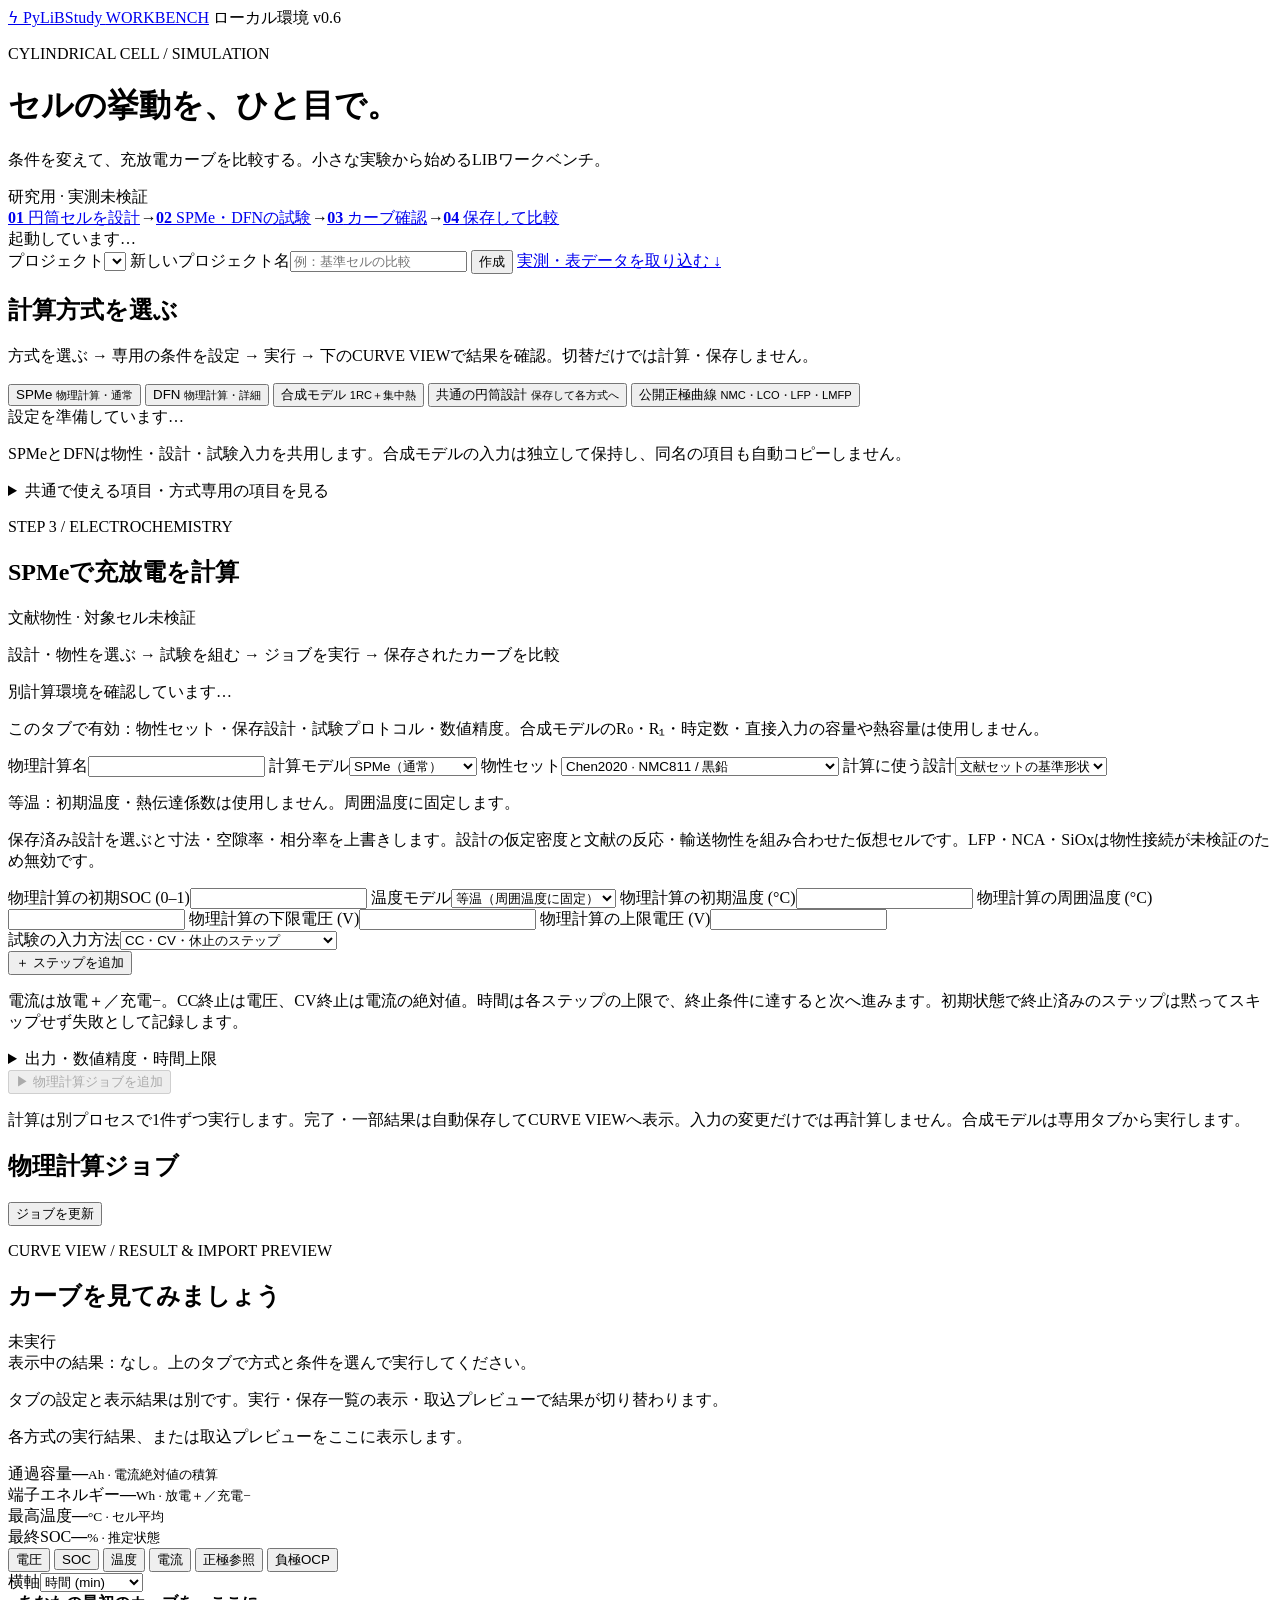
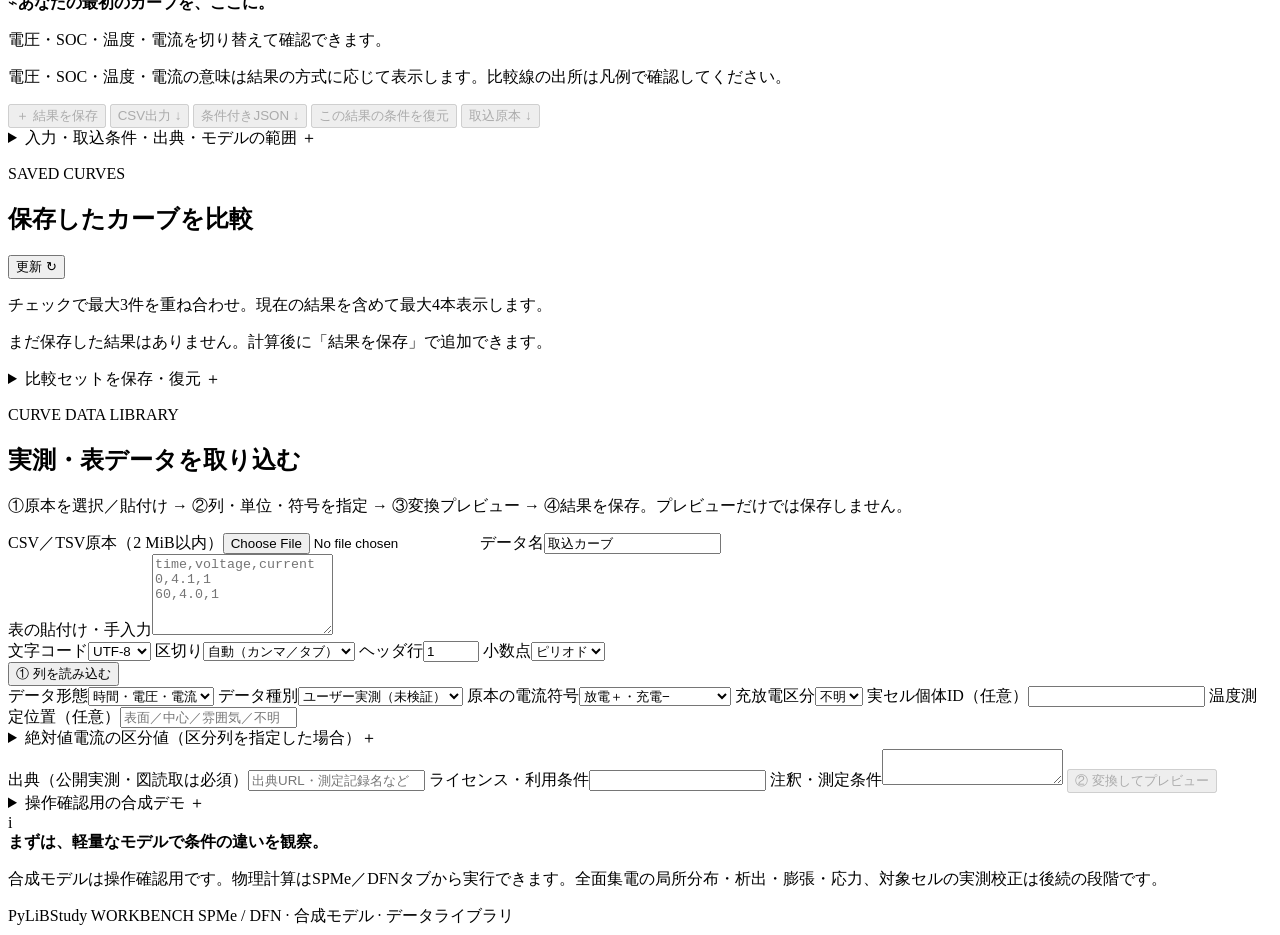
==== pylibstudy/static/index.html @ 766f0a81 "20261016B" ====
<!doctype html>
<html lang="ja">
<head>
    <meta charset="utf-8">
    <meta content="width=device-width,initial-scale=1" name="viewport">
    <title>PyLiBStudy — セルシミュレーション</title>
    <link href="/style.css" rel="stylesheet">
    <script defer src="/app.js"></script>
    <script defer src="/library.js"></script>
    <script defer src="/design-insights.js"></script>
    <script defer src="/design.js"></script>
    <script defer src="/physics.js"></script>
    <script defer src="/model-tabs.js"></script>
    <script defer src="/cathodes.js"></script>
</head>
<body>
<header class="topbar">
    <a class="brand" href="/"><span class="brand-icon">ϟ</span> PyLiBStudy <span class="brand-sub">WORKBENCH</span></a>
    <span class="local-badge"><span class="dot"></span> ローカル環境 <span class="version">v0.6</span></span>
</header>
<main>
    <div class="heading">
        <div><p class="eyebrow">CYLINDRICAL CELL / SIMULATION</p>
            <h1>セルの挙動を、ひと目で。</h1>
            <p class="intro">条件を変えて、充放電カーブを比較する。小さな実験から始めるLIBワークベンチ。</p></div>
        <span class="pill">研究用 · 実測未検証</span></div>
    <div class="steps">
        <a href="#design-panel"><b>01</b> 円筒セルを設計</a><i>→</i><a href="#physics-panel"><b>02</b>
        SPMe・DFNの試験</a><i>→</i><a href="#result-title"><b>03</b> カーブ確認</a><i>→</i><a href="#history"><b>04</b>
        保存して比較</a>
    </div>
    <div aria-live="polite" class="message" id="message" role="status">起動しています…</div>
    <div class="project-bar panel">
        <label>プロジェクト<select id="project"></select></label>
        <label>新しいプロジェクト名<input id="project-name" maxlength="100" placeholder="例：基準セルの比較"></label>
        <button id="create-project" type="button">作成</button>
        <a href="#import-panel">実測・表データを取り込む ↓</a>
    </div>
    <section aria-label="計算方式とパラメータ" class="panel model-navigation">
        <h2>計算方式を選ぶ</h2>
        <p class="field-note">方式を選ぶ → 専用の条件を設定 → 実行 → 下のCURVE
            VIEWで結果を確認。切替だけでは計算・保存しません。</p>
        <div aria-label="設定する計算方式" class="model-tabs" role="tablist">
            <button aria-controls="physics-panel" aria-selected="true" data-model-tab="SPMe" id="tab-SPMe" role="tab"
                    type="button">SPMe <small>物理計算・通常</small></button>
            <button aria-controls="physics-panel" aria-selected="false" data-model-tab="DFN" id="tab-DFN" role="tab"
                    tabindex="-1" type="button">DFN <small>物理計算・詳細</small></button>
            <button aria-controls="synthetic-panel" aria-selected="false" data-model-tab="synthetic" id="tab-synthetic"
                    role="tab"
                    tabindex="-1" type="button">合成モデル <small>1RC＋集中熱</small></button>
            <button aria-controls="design-panel" aria-selected="false" data-model-tab="design" id="tab-design"
                    role="tab"
                    tabindex="-1" type="button">共通の円筒設計 <small>保存して各方式へ</small></button>
            <button aria-controls="cathodes-panel" aria-selected="false" data-model-tab="cathodes" id="tab-cathodes"
                    role="tab" tabindex="-1" type="button">公開正極曲線 <small>NMC・LCO・LFP・LMFP</small></button>
        </div>
        <div aria-live="polite" class="configuration-summary" id="active-configuration">設定を準備しています…</div>
        <p class="field-note">
            SPMeとDFNは物性・設計・試験入力を共用します。合成モデルの入力は独立して保持し、同名の項目も自動コピーしません。</p>
        <details id="parameter-guide">
            <summary>共通で使える項目・方式専用の項目を見る</summary>
            <div class="table-scroll parameter-table">
                <table>
                    <caption>○ 使用 / △ 条件付き・意味が異なる / — 使用しない（他方式の入力欄は参照しません）</caption>
                    <thead>
                    <tr>
                        <th scope="col">項目</th>
                        <th scope="col">SPMe</th>
                        <th scope="col">DFN</th>
                        <th scope="col">合成 1RC</th>
                    </tr>
                    </thead>
                    <tbody>
                    <tr>
                        <th scope="row">初期SOC・周囲温度・上下限電圧・出力間隔</th>
                        <td>○ 物理計算欄</td>
                        <td>○ 物理計算欄を共用</td>
                        <td>○ 合成欄で独立設定（入力範囲も別）</td>
                    </tr>
                    <tr>
                        <th scope="row">初期温度・熱伝達係数</th>
                        <td>△ 集中熱のみ。等温は周囲温度に固定</td>
                        <td>△ 集中熱のみ。等温は周囲温度に固定</td>
                        <td>○ 集中熱。熱容量も直接指定</td>
                    </tr>
                    <tr>
                        <th scope="row">電流・試験時間</th>
                        <td>○ A・秒でCC/CV/休止、またはプロファイル</td>
                        <td>○ SPMeと共用</td>
                        <td>△ 容量×Cレート、分で単一CC/休止。CV不可</td>
                    </tr>
                    <tr>
                        <th scope="row">保存設計の寸法・基準容量</th>
                        <td>△ 対応設計を選択。電極面積・体積・冷却面積・公称容量へ</td>
                        <td>△ SPMeと同じ反映方法</td>
                        <td>△ 「合成へ反映」で外径・全高・容量・模式曲線へ。寸法は放熱面積に使用</td>
                    </tr>
                    <tr>
                        <th scope="row">電極/箔/セパレータ厚・空隙率・活物質体積分率</th>
                        <td>○ 保存設計を選択した場合</td>
                        <td>○ 保存設計を選択した場合</td>
                        <td>— 電極構造は解かない</td>
                    </tr>
                    <tr>
                        <th scope="row">物性セット・対応材料</th>
                        <td>○ Chen2020：NMC811/黒鉛</td>
                        <td>○ Chen2020、composite：NMC811/黒鉛＋Si（等温のみ）</td>
                        <td>— 文献物性ではなくNMC/LFPの模式OCV</td>
                    </tr>
                    <tr>
                        <th scope="row">R₀・R₁・RC時定数・直接指定の熱容量</th>
                        <td>— 文献物性から計算</td>
                        <td>— 文献物性から計算</td>
                        <td>○ 合成専用。SPMe/DFNへ転用しない</td>
                    </tr>
                    <tr>
                        <th scope="row">空間メッシュ・許容誤差・ジョブ時間上限</th>
                        <td>○ 物理計算専用</td>
                        <td>○ 物理計算専用</td>
                        <td>— 出力間隔のみ指定</td>
                    </tr>
                    <tr>
                        <th scope="row">設計の初期Li充填率・端面接続/接触率</th>
                        <td>— ソルバ初期化・局所集電には未接続</td>
                        <td>— ソルバ初期化・局所集電には未接続</td>
                        <td>— 応答に反映しない</td>
                    </tr>
                    </tbody>
                </table>
            </div>
            <p class="field-note">
                設計の比容量・利用率は容量帳簿とCレート基準容量に反映し、物理計算の反応・輸送・OCV関数は文献セットを保持します。設計画面の抵抗・ICE・κ・i₀・Dは物理計算の物性へ転用しません。LFP・NCA・SiOxの物理計算は未対応です。共通設計を編集しただけでは各方式の設定や保存結果は変わりません。</p>
        </details>
    </section>
    <section aria-labelledby="tab-cathodes" class="panel design-panel" hidden id="cathodes-panel" role="tabpanel"
             tabindex="0">
        <div class="section-title">
            <div><p class="eyebrow">PUBLIC CATHODE REFERENCES / Li–Li⁺</p>
                <h2>公開正極曲線から充放電を計算</h2></div>
            <span class="pill">出典付き参照計算 · 対象セル未検証</span></div>
        <p>曲線・測定条件を確認 → 対Li基準とセル電圧を設定 → 単一CCを実行 → CURVE VIEWで保存・比較</p>
        <p class="field-note">
            対Li基準は、有限電流データでは分極を含む半電池電圧です。OCPとは区別します。フルセルは黒鉛OCPとの差から近似し、物理計算のSPMe/DFNとは別の方式です。</p>
        <label>採用する正極曲線<select disabled id="cathode-curve"></select></label>
        <div class="cathode-workspace">
            <form id="cathode-form">
                <div id="cathode-fields"></div>
                <button disabled id="cathode-reference-current" type="button">測定比電流を活物質質量に合わせる</button>
                <p class="field-note" id="cathode-scale"></p>
                <button class="primary" disabled id="cathode-run" type="submit">▶ 公開曲線でCC計算</button>
                <p aria-live="polite" id="cathode-status" role="status">公開曲線を準備しています…</p>
            </form>
            <div class="cathode-reference">
                <div id="cathode-source"></div>
                <div class="design-actions">
                    <button id="cathode-source-csv" type="button">参照曲線CSV</button>
                    <button id="cathode-source-json" type="button">出典付き曲線JSON</button>
                </div>
                <div class="cathode-chart" id="cathode-chart"></div>
                <p class="field-note">
                    正極参照曲線はすべて対Li/Li⁺。有限電流曲線は枝ごとの通過比容量、OCP資料は収録範囲内の相対座標で表示します。</p>
                <details>
                    <summary>抽出手順・原本ハッシュ・ライセンス</summary>
                    <pre id="cathode-provenance"></pre>
                </details>
            </div>
        </div>
        <details>
            <summary>収録データと電圧範囲の一覧</summary>
            <div class="insight-table-scroll" id="cathode-inventory"></div>
        </details>
        <p class="insight-warning">指定下限は1.5 Vから設定できます。収録下端は資料により約2.5–3.6
            Vで、それより低い領域は未収録です。曲線の端で停止し、低電圧側を外挿しません。各材料の高電圧曲線も特定の電解液・温度・サイクルの測定条件に限られます。</p>
    </section>
    <section aria-labelledby="tab-design" class="panel design-panel" hidden id="design-panel" role="tabpanel"
             tabindex="0">
        <div class="section-title">
            <div><p class="eyebrow">DESIGN / CAPACITY · RESISTANCE · PERFORMANCE</p>
                <h2>円筒設計・材料レシピ</h2></div>
            <span class="pill">設計見積り · 未校正</span></div>
        <p>寸法・活物質容量を設定 → 容量と抵抗を確認 → 設計変更の影響を比較 → 保存して各方式へ反映</p>
        <p class="field-note">
            共通なのは設計の保存データです。SPMe/DFNでは「計算に使う設計」から選択、合成モデルでは下の「合成モデルへ反映」を使います。反映範囲は方式ごとに異なります。</p>
        <div class="fields two"><label>テンプレート<select id="design-template">
            <option value="21700">21700</option>
            <option value="18650">18650</option>
        </select></label>
            <label>保存済み設計<select id="design-saved">
                <option value="">保存済み設計を選択</option>
            </select></label></div>
        <button id="design-template-apply" type="button">テンプレートで入力を置換</button>
        <div class="design-workspace">
            <form id="design-form">
                <div id="design-fields"></div>
            </form>
            <div class="design-output">
                <p aria-live="polite" id="design-status" role="status">設計を準備しています…</p>
                <div id="design-diagram"></div>
                <div id="design-balance"></div>
                <div class="design-actions">
                    <button disabled id="design-save" type="button">設計を新しい版として保存</button>
                    <button disabled id="design-apply" type="button">合成モデルへ反映して開く</button>
                    <button disabled id="design-export" type="button">設計JSON</button>
                </div>
                <details>
                    <summary>材料・相変換・計算アダプタ入力</summary>
                    <pre id="design-detail"></pre>
                </details>
            </div>
        </div>
        <div class="design-insights" id="design-insights"></div>
    </section>
    <section aria-labelledby="tab-SPMe" class="panel design-panel" id="physics-panel" role="tabpanel" tabindex="0">
        <div class="section-title">
            <div><p class="eyebrow">STEP 3 / ELECTROCHEMISTRY</p>
                <h2 id="physics-title">SPMeで充放電を計算</h2></div>
            <span class="pill">文献物性 · 対象セル未検証</span></div>
        <p>設計・物性を選ぶ → 試験を組む → ジョブを実行 → 保存されたカーブを比較</p>
        <p id="physics-environment" role="status">別計算環境を確認しています…</p>
        <p class="field-note">
            このタブで有効：物性セット・保存設計・試験プロトコル・数値精度。合成モデルのR₀・R₁・時定数・直接入力の容量や熱容量は使用しません。</p>
        <form id="physics-form">
            <div class="fields two">
                <label>物理計算名<input id="physics-name" maxlength="100" required></label>
                <label>計算モデル<select id="physics-model">
                    <option value="SPMe">SPMe（通常）</option>
                    <option value="DFN">DFN（詳細比較）</option>
                </select></label>
                <label>物性セット<select id="physics-parameter_set">
                    <option value="Chen2020">Chen2020 · NMC811 / 黒鉛</option>
                    <option value="Chen2020_composite">Chen2020_composite · NMC811 / 黒鉛＋Si</option>
                </select></label>
                <label>計算に使う設計<select id="physics-design">
                    <option value="">文献セットの基準形状</option>
                </select></label>
            </div>
            <p aria-live="polite" class="field-note" id="physics-thermal-note">
                等温：初期温度・熱伝達係数は使用しません。周囲温度に固定します。</p>
            <p class="field-note">
                保存済み設計を選ぶと寸法・空隙率・相分率を上書きします。設計の仮定密度と文献の反応・輸送物性を組み合わせた仮想セルです。LFP・NCA・SiOxは物性接続が未検証のため無効です。</p>
            <div class="fields two">
                <label>物理計算の初期SOC (0–1)<input id="physics-initial_soc" max="1" min="0" required step="any"
                                                     type="number"></label>
                <label>温度モデル<select id="physics-thermal">
                    <option value="isothermal">等温（周囲温度に固定）</option>
                    <option value="lumped">集中熱</option>
                </select></label>
                <label>物理計算の初期温度 (°C)<input id="physics-initial_temp_c" max="45" min="0" required
                                                     step="any" type="number"></label>
                <label>物理計算の周囲温度 (°C)<input id="physics-ambient_temp_c" max="45" min="0" required
                                                     step="any" type="number"></label>
                <label>物理計算の下限電圧 (V)<input id="physics-min_voltage_v" max="4" min="2" required step="any"
                                                    type="number"></label>
                <label>物理計算の上限電圧 (V)<input id="physics-max_voltage_v" max="4.3" min="2.5" required
                                                    step="any" type="number"></label>
            </div>
            <label>試験の入力方法<select id="physics-protocol-mode">
                <option value="steps">CC・CV・休止のステップ</option>
                <option value="profile">電流プロファイル（時間と電流）</option>
            </select></label>
            <div id="physics-step-editor">
                <div id="physics-steps"></div>
                <button id="physics-add-step" type="button">＋ ステップを追加</button>
            </div>
            <div hidden id="physics-profile-editor"><label>電流プロファイル（各行：秒, A。0秒始まり・直線補間）<textarea
                    id="physics-profile" rows="6">0,1
30,1
31,0
40,0
41,-1
70,-1</textarea></label></div>
            <p class="field-note">
                電流は放電＋／充電−。CC終止は電圧、CV終止は電流の絶対値。時間は各ステップの上限で、終止条件に達すると次へ進みます。初期状態で終止済みのステップは黙ってスキップせず失敗として記録します。</p>
            <details>
                <summary>出力・数値精度・時間上限</summary>
                <div class="fields two">
                    <label>物理計算の出力間隔 (s)<input id="physics-dt_s" max="60" min="0.1" required step="any"
                                                        type="number"></label>
                    <label>空間メッシュ<select id="physics-mesh">
                        <option value="coarse">粗（10点・探索用）</option>
                        <option value="normal">標準（20点）</option>
                        <option value="fine">細（40点）</option>
                    </select></label>
                    <label>相対許容誤差<input id="physics-rtol" max="0.001" min="0.00000001" required step="any"
                                              type="number"></label>
                    <label>絶対許容誤差<input id="physics-atol" max="0.001" min="0.00000001" required step="any"
                                              type="number"></label>
                    <label>ジョブの実時間上限 (s)<input id="physics-timeout_s" max="300" min="5" required
                                                        step="any" type="number"></label>
                    <label>熱伝達係数 (W/m²/K)<input id="physics-heat_transfer_w_m2_k" max="100" min="0" required
                                                     step="any" type="number"></label>
                </div>
            </details>
            <button class="primary" disabled id="physics-run" type="submit">▶ 物理計算ジョブを追加</button>
            <p class="field-note">
                計算は別プロセスで1件ずつ実行します。完了・一部結果は自動保存してCURVE
                VIEWへ表示。入力の変更だけでは再計算しません。合成モデルは専用タブから実行します。</p>
        </form>
        <div class="section-title"><h2>物理計算ジョブ</h2>
            <button id="physics-refresh" type="button">ジョブを更新</button>
        </div>
        <div aria-live="polite" id="physics-jobs"></div>
    </section>
    <div class="workspace" id="curve-workspace">
        <aside aria-labelledby="tab-synthetic" class="panel settings" hidden id="synthetic-panel" role="tabpanel"
               tabindex="0">
            <form id="simulation-form">
                <div class="section-title"><h2><span>01</span> 合成モデルのセル設定</h2>
                    <button class="text-button" id="reset" type="button">初期値に戻す</button>
                </div>
                <p class="field-note">
                    合成専用：NMC/LFPの模式OCV、容量×Cレート、R₀・R₁・RC時定数、熱容量。SPMe/DFNの物性・プロトコル・電極構造は使用しません。</p>
                <p class="field-note" id="design-link">設計未連携 · セル設定を直接入力できます。</p>
                <div class="cell-preview">
                    <svg aria-label="円筒セルの模式図" role="img" viewBox="0 0 130 150">
                        <defs>
                            <linearGradient id="cell-fill">
                                <stop stop-color="#bbdccc"/>
                                <stop offset=".5" stop-color="#e3f4ec"/>
                                <stop offset="1" stop-color="#9fcbb8"/>
                            </linearGradient>
                        </defs>
                        <rect fill="url(#cell-fill)" height="99" width="64" x="32" y="26"/>
                        <ellipse cx="64" cy="125" fill="#8fbfaa" rx="32" ry="12"/>
                        <ellipse cx="64" cy="26" fill="#d4ebe0" rx="32" ry="12"/>
                        <ellipse cx="64" cy="26" fill="#648b79" rx="20" ry="7"/>
                        <ellipse cx="64" cy="24" fill="#edf6f1" rx="11" ry="4"/>
                        <path d="M61 61h12l-10 15h10L56 99l5-18H51z" fill="#3d7158"/>
                    </svg>
                    <div><strong id="cell-title">21700</strong><span
                            id="cell-size">Ø21 × 70 mm</span><small>寸法は放熱面積に反映</small></div>
                </div>
                <div class="fields two">
                    <label>セル形式<select name="cell_format">
                        <option value="21700">21700</option>
                        <option value="18650">18650</option>
                    </select></label>
                    <label>正極系の模式曲線<select name="chemistry">
                        <option value="NMC">NMC（NCXの一例）</option>
                        <option value="LFP">LFP</option>
                    </select></label>
                </div>
                <label>基準容量 <span class="unit">Ah</span><input max="100" min="0.1" name="capacity_ah" required
                                                                   step="any" type="number"></label>
                <p class="field-note">Cレートの基準。上の設計から反映するか、直接入力してください。</p>
                <div class="fields two"><label>外径 <span class="unit">mm</span><input max="50" min="10"
                                                                                       name="diameter_mm" required
                                                                                       step="any"
                                                                                       type="number"></label><label>全高
                    <span class="unit">mm</span><input max="150" min="20" name="height_mm" required step="any"
                                                       type="number"></label></div>
                <hr>
                <div class="section-title"><h2><span>02</span> 試験条件</h2></div>
                <label>計算名<input maxlength="100" name="name" required></label>
                <div class="fields two"><label>試験モード<select name="mode">
                    <option value="discharge">定電流放電</option>
                    <option value="charge">定電流充電</option>
                    <option value="rest">休止（0 A）</option>
                </select></label><label>Cレート <span class="unit">C</span><input max="5" min="0.01" name="c_rate"
                                                                                  required step="0.01"
                                                                                  type="number"></label>
                </div>
                <p class="field-note" id="current-preview">電流：5.00 A</p>
                <label>初期SOC
                    <output id="soc-output">95%</output>
                    <input aria-label="初期SOC" max="1" min="0" name="initial_soc" step="0.01" type="range"></label>
                <div class="fields two"><label>試験時間 <span class="unit">min</span><input max="360"
                                                                                            min="0.1"
                                                                                            name="duration_min"
                                                                                            required step="0.1"
                                                                                            type="number"></label><label>周囲温度
                    <span class="unit">°C</span><input max="60" min="-20" name="ambient_temp_c" required step="0.1"
                                                       type="number"></label></div>
                <details>
                    <summary>モデル・詳細条件 <span>＋</span></summary>
                    <label>計算モデル<select name="model">
                        <option value="ecm_1rc">等価回路 1RC ＋ 集中熱</option>
                    </select></label>
                    <div class="fields two">
                        <label>初期温度 <span class="unit">°C</span><input max="60" min="-20" name="initial_temp_c"
                                                                           required step="0.1" type="number"></label>
                        <label>出力間隔 <span class="unit">s</span><input max="60" min="1" name="dt_s" required
                                                                          step="1" type="number"></label>
                        <label>直列抵抗 R₀ <span class="unit">mΩ</span><input max="500" min="0" name="r0_mohm"
                                                                              required step="0.1" type="number"></label>
                        <label>分極抵抗 R₁ <span class="unit">mΩ</span><input max="500" min="0" name="r1_mohm"
                                                                              required step="0.1" type="number"></label>
                        <label>RC時定数 <span class="unit">s</span><input max="3600" min="1" name="tau_s" required
                                                                          step="1" type="number"></label>
                        <label>熱容量 <span class="unit">J/K</span><input max="1000" min="1"
                                                                          name="thermal_capacity_j_k" required step="1"
                                                                          type="number"></label>
                        <label>熱伝達率 <span class="unit">W/(m²·K)</span><input max="1000"
                                                                                 min="0" name="heat_transfer_w_m2_k"
                                                                                 required
                                                                                 step="0.1" type="number"></label>
                        <label>下限電圧 <span class="unit">V</span><input max="4.5" min="1.5" name="min_voltage_v"
                                                                          required step="0.01" type="number"></label>
                        <label>上限電圧 <span class="unit">V</span><input max="4.5" min="1.5" name="max_voltage_v"
                                                                          required step="0.01" type="number"></label>
                    </div>
                    <p class="field-note">単一ステップのCC／休止。初期分極は0 V。電圧・SOC・時間で終了します。</p>
                </details>
                <button class="primary" disabled id="run" type="submit">▶ シミュレーションを実行</button>
                <p class="field-note centered">入力の変更だけでは計算・保存しません。</p>
            </form>
        </aside>
        <section class="results">
            <div class="panel result-panel">
                <div class="result-top">
                    <div><p class="eyebrow">CURVE VIEW / RESULT &amp; IMPORT PREVIEW</p>
                        <h2 id="result-title">カーブを見てみましょう</h2></div>
                    <span class="pill muted" id="result-state">未実行</span></div>
                <div aria-live="polite" class="configuration-summary" id="result-origin">
                    表示中の結果：なし。上のタブで方式と条件を選んで実行してください。
                </div>
                <p class="result-notice" id="result-relationship" role="status">
                    タブの設定と表示結果は別です。実行・保存一覧の表示・取込プレビューで結果が切り替わります。</p>
                <p class="result-meta" id="result-meta">各方式の実行結果、または取込プレビューをここに表示します。</p>
                <div class="metrics">
                    <div><span>通過容量</span><strong id="metric-capacity">—</strong><small>Ah ·
                        電流絶対値の積算</small></div>
                    <div><span>端子エネルギー</span><strong id="metric-energy">—</strong><small>Wh · 放電＋／充電−</small>
                    </div>
                    <div><span id="metric-temp-title">最高温度</span><strong id="metric-temp">—</strong><small
                            id="metric-temp-kind">°C · セル平均</small></div>
                    <div><span>最終SOC</span><strong id="metric-soc">—</strong><small id="metric-soc-kind">% ·
                        推定状態</small></div>
                </div>
                <div class="chart-toolbar">
                    <div aria-label="表示する変数" class="tabs" role="group">
                        <button aria-pressed="true" data-chart="voltage_v" type="button">電圧</button>
                        <button aria-pressed="false" data-chart="soc" type="button">SOC</button>
                        <button aria-pressed="false" data-chart="temperature_c" type="button">温度</button>
                        <button aria-pressed="false" data-chart="current_a" type="button">電流</button>
                        <button aria-pressed="false" data-chart="positive_reference_v" type="button">正極参照</button>
                        <button aria-pressed="false" data-chart="negative_reference_v" type="button">負極OCP</button>
                    </div>
                    <label class="axis-select">横軸<select aria-label="グラフの横軸" id="x-axis">
                        <option value="time_s">時間 (min)</option>
                        <option value="capacity_ah">通過容量 (Ah)</option>
                        <option value="soc">SOC (%)</option>
                    </select></label></div>
                <div class="chart" id="chart">
                    <div class="chart-empty"><span>⌁</span><strong>あなたの最初のカーブを、ここに。</strong>
                        <p>電圧・SOC・温度・電流を切り替えて確認できます。</p></div>
                </div>
                <div class="legend" id="legend"></div>
                <p class="field-note" id="curve-meaning">
                    電圧・SOC・温度・電流の意味は結果の方式に応じて表示します。比較線の出所は凡例で確認してください。</p>
                <div class="result-actions">
                    <button disabled id="save" type="button">＋ 結果を保存</button>
                    <button disabled id="csv" type="button">CSV出力 ↓</button>
                    <button disabled id="json" type="button">条件付きJSON ↓</button>
                    <button class="text-button" disabled id="restore" type="button">この結果の条件を復元</button>
                    <button disabled id="original" type="button">取込原本 ↓</button>
                </div>
                <details id="snapshot-details">
                    <summary>入力・取込条件・出典・モデルの範囲 <span>＋</span></summary>
                    <div id="snapshot">計算後に条件と制約が表示されます。</div>
                </details>
            </div>
            <div class="panel library">
                <div class="section-title">
                    <div><p class="eyebrow">SAVED CURVES</p>
                        <h2>保存したカーブを比較</h2></div>
                    <button class="text-button" id="refresh" type="button">更新 ↻</button>
                </div>
                <p class="field-note">チェックで最大3件を重ね合わせ。現在の結果を含めて最大4本表示します。</p>
                <div id="history"><p class="empty-history">
                    まだ保存した結果はありません。計算後に「結果を保存」で追加できます。</p></div>
                <details>
                    <summary>比較セットを保存・復元 <span>＋</span></summary>
                    <p class="field-note">
                        表示中＋チェック済みの保存データ、軸、注釈を保存します。値の自動整列・正規化は行いません。</p>
                    <label>比較名<input id="comparison-name" maxlength="100" value="カーブ比較"></label>
                    <label>注釈<textarea id="comparison-notes" maxlength="4000" rows="2"></textarea></label>
                    <button id="save-comparison" type="button">比較セットを保存</button>
                    <div id="comparison-list"></div>
                </details>
            </div>
            <section class="panel library" id="import-panel">
                <p class="eyebrow">CURVE DATA LIBRARY</p>
                <h2>実測・表データを取り込む</h2>
                <p class="field-note">①原本を選択／貼付け → ②列・単位・符号を指定 → ③変換プレビュー →
                    ④結果を保存。プレビューだけでは保存しません。</p>
                <form id="import-form">
                    <div class="fields two">
                        <label>CSV／TSV原本（2 MiB以内）<input accept=".csv,.tsv,.txt" id="import-file"
                                                            type="file"></label>
                        <label>データ名<input id="import-name" maxlength="100" required value="取込カーブ"></label>
                    </div>
                    <label>表の貼付け・手入力<textarea id="import-text"
                                                       placeholder="time,voltage,current&#10;0,4.1,1&#10;60,4.0,1"
                                                       rows="5"></textarea></label>
                    <div class="fields two">
                        <label>文字コード<select id="import-encoding">
                            <option value="utf-8-sig">UTF-8</option>
                            <option value="cp932">CP932</option>
                        </select></label>
                        <label>区切り<select id="import-delimiter">
                            <option value="auto">自動（カンマ／タブ）</option>
                            <option value=",">カンマ</option>
                            <option value="tab">タブ</option>
                            <option value=";">セミコロン</option>
                        </select></label>
                        <label>ヘッダ行<input id="import-header" max="200" min="1" required type="number"
                                              value="1"></label>
                        <label>小数点<select id="import-decimal">
                            <option value=".">ピリオド</option>
                            <option value=",">カンマ</option>
                        </select></label>
                    </div>
                    <button id="inspect-import" type="button">① 列を読み込む</button>
                    <div class="table-scroll" id="raw-preview"></div>
                    <div class="column-mapping" id="column-mapping"></div>
                    <div class="fields two">
                        <label>データ形態<select id="import-shape">
                            <option value="time_series">時間・電圧・電流</option>
                            <option value="capacity_voltage">容量–電圧</option>
                            <option value="soc_ocv">SOC–OCV</option>
                        </select></label>
                        <label>データ種別<select id="import-type">
                            <option value="user_measured">ユーザー実測（未検証）</option>
                            <option value="public_measured">公開実測（未検証）</option>
                            <option value="synthetic_demo">合成デモ</option>
                            <option value="digitized">図から読取</option>
                        </select></label>
                        <label>原本の電流符号<select id="import-sign">
                            <option value="discharge_positive">放電＋・充電−</option>
                            <option value="charge_positive">充電＋・放電−</option>
                            <option value="direction_column">電流の絶対値＋区分列</option>
                        </select></label>
                        <label>充放電区分<select id="import-mode">
                            <option value="unknown">不明</option>
                            <option value="discharge">放電</option>
                            <option value="charge">充電</option>
                            <option value="rest">休止</option>
                            <option value="mixed">混在</option>
                        </select></label>
                        <label>実セル個体ID（任意）<input id="import-specimen" maxlength="100"></label>
                        <label>温度測定位置（任意）<input id="import-position" maxlength="100"
                                                        placeholder="表面／中心／雰囲気／不明"></label>
                    </div>
                    <details>
                        <summary>絶対値電流の区分値（区分列を指定した場合）<span>＋</span></summary>
                        <div class="fields two"><label>充電の値<input id="charge-value" maxlength="50"
                                                                      value="C"></label><label>放電の値<input
                                id="discharge-value" maxlength="50" value="D"></label><label>休止の値（複数は |
                            区切り）<input id="rest-value" maxlength="50" value="R"></label></div>
                    </details>
                    <label>出典（公開実測・図読取は必須）<input id="import-source" maxlength="2000"
                                                              placeholder="出典URL・測定記録名など"></label>
                    <label>ライセンス・利用条件<input id="import-license" maxlength="500"></label>
                    <label>注釈・測定条件<textarea id="import-notes" maxlength="4000" rows="2"></textarea></label>
                    <button class="primary" disabled id="preview-import" type="submit">② 変換してプレビュー</button>
                </form>
                <div aria-live="polite" id="import-quality"></div>
                <details>
                    <summary>操作確認用の合成デモ <span>＋</span></summary>
                    <label>生成seed<input id="demo-seed" max="4294967295" min="0" type="number" value="42"></label>
                    <button id="demo-import" type="button">デモを生成してプレビュー</button>
                    <p class="field-note">
                        式・seed・原本を記録。実測検証には使えません。保存は「結果を保存」で確定します。</p>
                </details>
            </section>
            <div class="model-note"><span class="note-icon">i</span>
                <div><strong>まずは、軽量なモデルで条件の違いを観察。</strong>
                    <p>
                        合成モデルは操作確認用です。物理計算はSPMe／DFNタブから実行できます。全面集電の局所分布・析出・膨張・応力、対象セルの実測校正は後続の段階です。</p>
                </div>
            </div>
        </section>
    </div>
    <footer>PyLiBStudy WORKBENCH <span>SPMe / DFN · 合成モデル · データライブラリ</span></footer>
</main>
</body>
</html>
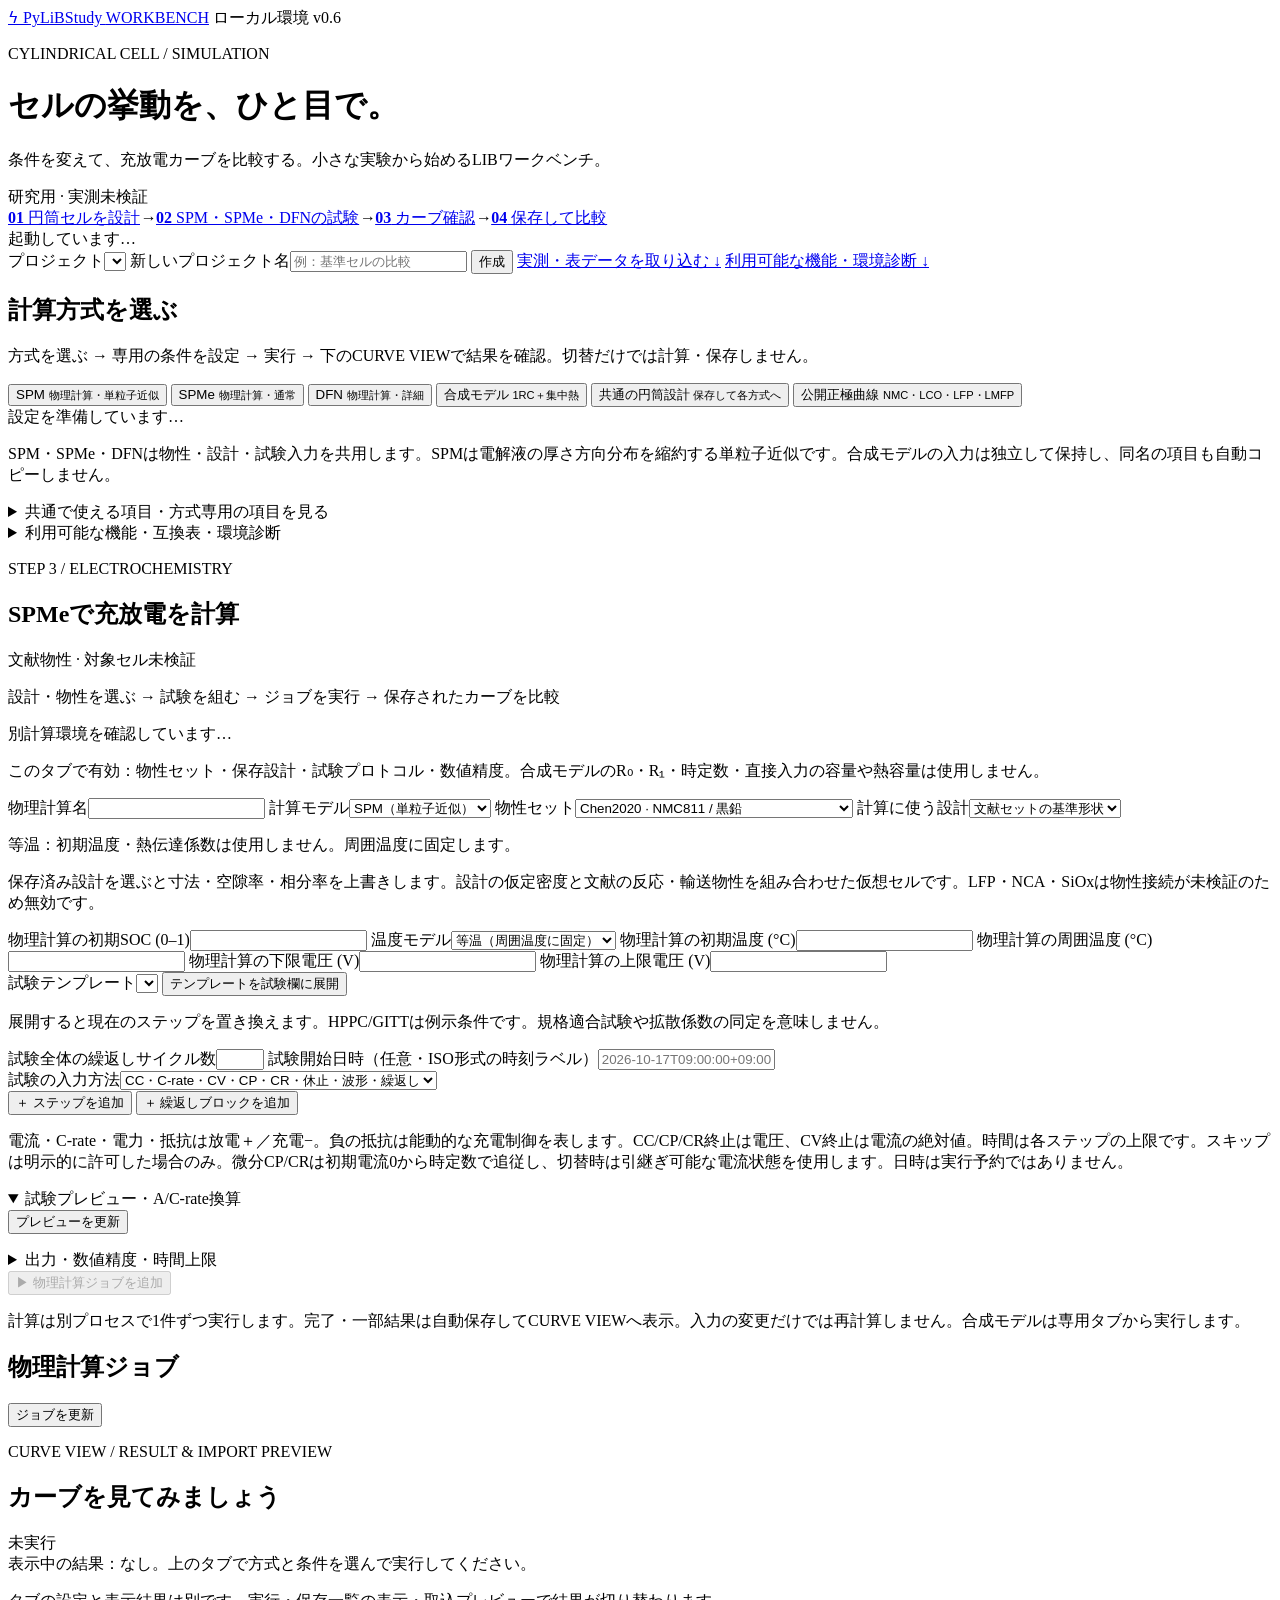
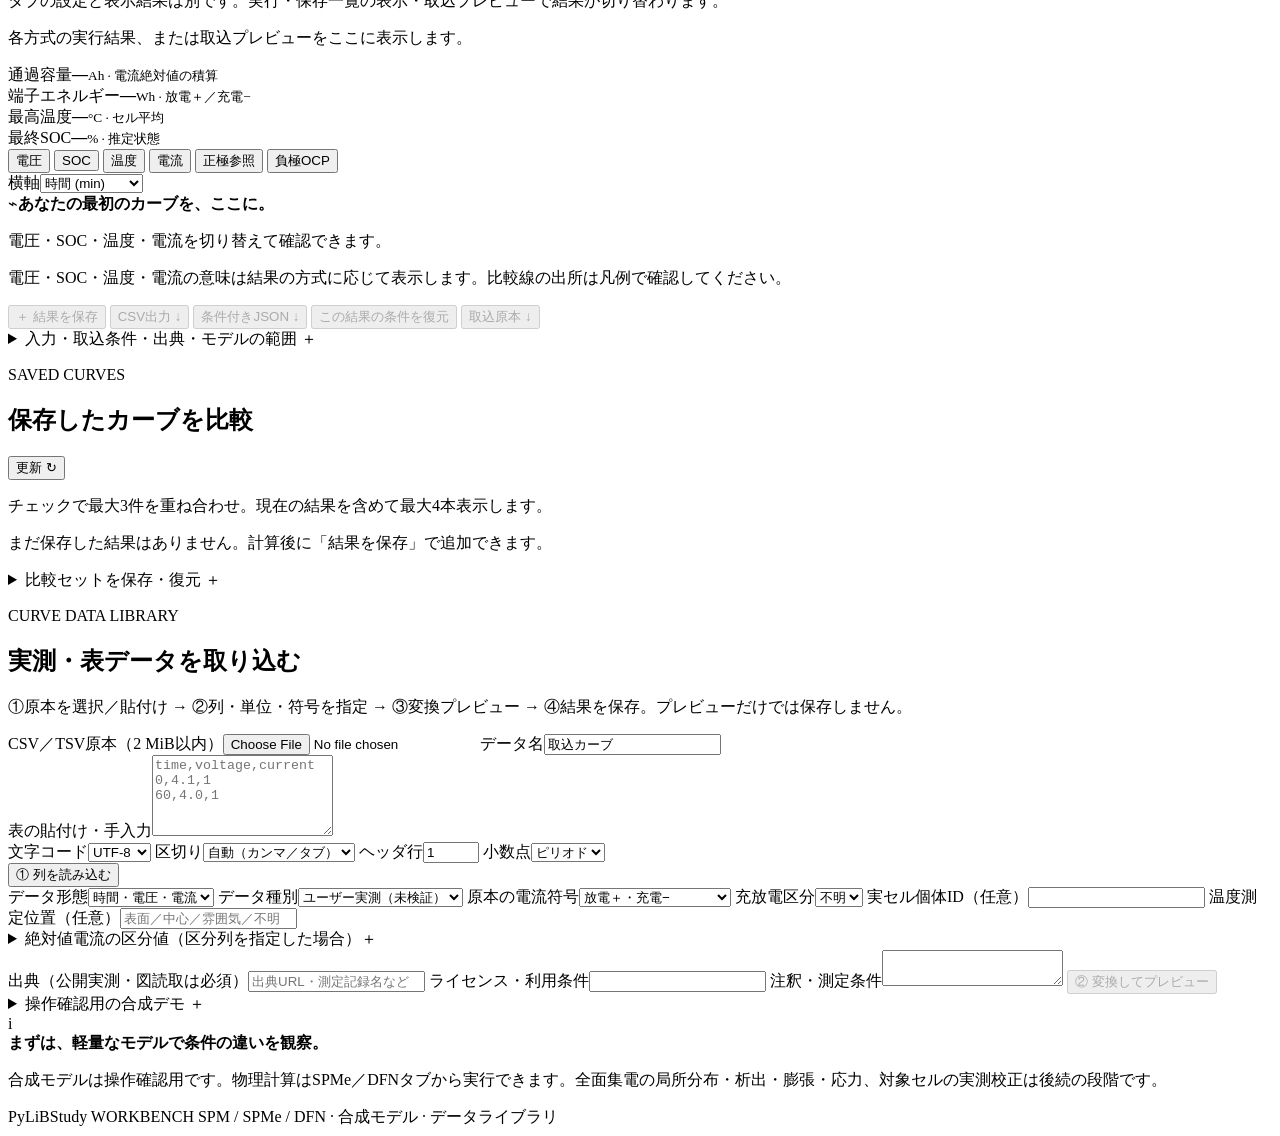
==== commit 39afb326: "20261017A" ====
--- a/pylibstudy/static/index.html
+++ b/pylibstudy/static/index.html
@@ -10,6 +10,7 @@
     <script defer src="/design-insights.js"></script>
     <script defer src="/design.js"></script>
     <script defer src="/physics.js"></script>
+    <script defer src="/capabilities.js"></script>
     <script defer src="/model-tabs.js"></script>
     <script defer src="/cathodes.js"></script>
 </head>
@@ -26,7 +27,8 @@
         <span class="pill">研究用 · 実測未検証</span></div>
     <div class="steps">
         <a href="#design-panel"><b>01</b> 円筒セルを設計</a><i>→</i><a href="#physics-panel"><b>02</b>
-        SPMe・DFNの試験</a><i>→</i><a href="#result-title"><b>03</b> カーブ確認</a><i>→</i><a href="#history"><b>04</b>
+        SPM・SPMe・DFNの試験</a><i>→</i><a href="#result-title"><b>03</b> カーブ確認</a><i>→</i><a
+            href="#history"><b>04</b>
         保存して比較</a>
     </div>
     <div aria-live="polite" class="message" id="message" role="status">起動しています…</div>
@@ -35,12 +37,15 @@
         <label>新しいプロジェクト名<input id="project-name" maxlength="100" placeholder="例：基準セルの比較"></label>
         <button id="create-project" type="button">作成</button>
         <a href="#import-panel">実測・表データを取り込む ↓</a>
+        <a href="#capabilities-panel" id="capabilities-link">利用可能な機能・環境診断 ↓</a>
     </div>
     <section aria-label="計算方式とパラメータ" class="panel model-navigation">
         <h2>計算方式を選ぶ</h2>
         <p class="field-note">方式を選ぶ → 専用の条件を設定 → 実行 → 下のCURVE
             VIEWで結果を確認。切替だけでは計算・保存しません。</p>
         <div aria-label="設定する計算方式" class="model-tabs" role="tablist">
+            <button aria-controls="physics-panel" aria-selected="false" data-model-tab="SPM" id="tab-SPM" role="tab"
+                    tabindex="-1" type="button">SPM <small>物理計算・単粒子近似</small></button>
             <button aria-controls="physics-panel" aria-selected="true" data-model-tab="SPMe" id="tab-SPMe" role="tab"
                     type="button">SPMe <small>物理計算・通常</small></button>
             <button aria-controls="physics-panel" aria-selected="false" data-model-tab="DFN" id="tab-DFN" role="tab"
@@ -56,7 +61,7 @@
         </div>
         <div aria-live="polite" class="configuration-summary" id="active-configuration">設定を準備しています…</div>
         <p class="field-note">
-            SPMeとDFNは物性・設計・試験入力を共用します。合成モデルの入力は独立して保持し、同名の項目も自動コピーしません。</p>
+            SPM・SPMe・DFNは物性・設計・試験入力を共用します。SPMは電解液の厚さ方向分布を縮約する単粒子近似です。合成モデルの入力は独立して保持し、同名の項目も自動コピーしません。</p>
         <details id="parameter-guide">
             <summary>共通で使える項目・方式専用の項目を見る</summary>
             <div class="table-scroll parameter-table">
@@ -210,6 +215,47 @@
         </div>
         <div class="design-insights" id="design-insights"></div>
     </section>
+    <section aria-label="利用可能な機能" class="panel design-panel" id="capabilities-panel">
+        <details id="capabilities-details">
+            <summary>利用可能な機能・互換表・環境診断</summary>
+            <p id="capabilities-summary" role="status">固定版の機能カタログを準備しています…</p>
+            <p class="field-note" id="capabilities-limitation"></p>
+            <h3>環境診断</h3>
+            <p id="capabilities-environment" role="status"></p>
+            <button id="capabilities-probe" type="button">環境を再診断</button>
+            <div id="capabilities-checks"></div>
+            <h3>実行できる組合せ</h3>
+            <p>表は登録済み経路です。実行には固定環境と対応する保存設計が必要です。入力欄の選択肢もこの表に従います。</p>
+            <div id="capabilities-combinations"></div>
+            <details>
+                <summary>全39設定キーの接続状態</summary>
+                <p>
+                    「実行可」は登録値または温度・物性への連動値に限ります。「未接続」は既定挙動を使用していても変更できません。候補値の全組合せが使える意味ではありません。</p>
+                <div id="capabilities-options"></div>
+            </details>
+            <details>
+                <summary>モデル・物性・ソルバの公開候補</summary>
+                <div id="capabilities-candidates"></div>
+            </details>
+            <details>
+                <summary>機能一覧83項目と実装段階</summary>
+                <div class="fields">
+                    <label>機能を検索<input id="capabilities-search" placeholder="ID・機能名・実装段階"
+                                            type="search"></label>
+                    <label>接続状態<select id="capabilities-filter">
+                        <option value="all">すべて</option>
+                        <option value="対応">対応</option>
+                        <option value="一部">一部</option>
+                        <option value="未">未接続</option>
+                        <option value="調査">調査</option>
+                    </select></label>
+                </div>
+                <p id="capabilities-feature-count" role="status"></p>
+                <div id="capabilities-features"></div>
+            </details>
+            <p id="capabilities-next"></p>
+        </details>
+    </section>
     <section aria-labelledby="tab-SPMe" class="panel design-panel" id="physics-panel" role="tabpanel" tabindex="0">
         <div class="section-title">
             <div><p class="eyebrow">STEP 3 / ELECTROCHEMISTRY</p>
@@ -217,12 +263,14 @@
             <span class="pill">文献物性 · 対象セル未検証</span></div>
         <p>設計・物性を選ぶ → 試験を組む → ジョブを実行 → 保存されたカーブを比較</p>
         <p id="physics-environment" role="status">別計算環境を確認しています…</p>
+        <p class="field-note" id="physics-compatibility" role="status"></p>
         <p class="field-note">
             このタブで有効：物性セット・保存設計・試験プロトコル・数値精度。合成モデルのR₀・R₁・時定数・直接入力の容量や熱容量は使用しません。</p>
         <form id="physics-form">
             <div class="fields two">
                 <label>物理計算名<input id="physics-name" maxlength="100" required></label>
                 <label>計算モデル<select id="physics-model">
+                    <option value="SPM">SPM（単粒子近似）</option>
                     <option value="SPMe">SPMe（通常）</option>
                     <option value="DFN">DFN（詳細比較）</option>
                 </select></label>
@@ -254,13 +302,26 @@
                 <label>物理計算の上限電圧 (V)<input id="physics-max_voltage_v" max="4.3" min="2.5" required
                                                     step="any" type="number"></label>
             </div>
+            <div class="physics-protocol-tools">
+                <label>試験テンプレート<select id="physics-template"></select></label>
+                <button id="physics-template-apply" type="button">テンプレートを試験欄に展開</button>
+                <p class="field-note">
+                    展開すると現在のステップを置き換えます。HPPC/GITTは例示条件です。規格適合試験や拡散係数の同定を意味しません。</p>
+            </div>
+            <div class="fields two">
+                <label>試験全体の繰返しサイクル数<input id="physics-cycles" max="20" min="1" required step="1"
+                                                        type="number"></label>
+                <label>試験開始日時（任意・ISO形式の時刻ラベル）<input id="physics-start_time"
+                                                                     placeholder="2026-10-17T09:00:00+09:00"></label>
+            </div>
             <label>試験の入力方法<select id="physics-protocol-mode">
-                <option value="steps">CC・CV・休止のステップ</option>
+                <option value="steps">CC・C-rate・CV・CP・CR・休止・波形・繰返し</option>
                 <option value="profile">電流プロファイル（時間と電流）</option>
             </select></label>
             <div id="physics-step-editor">
                 <div id="physics-steps"></div>
                 <button id="physics-add-step" type="button">＋ ステップを追加</button>
+                <button id="physics-add-repeat" type="button">＋ 繰返しブロックを追加</button>
             </div>
             <div hidden id="physics-profile-editor"><label>電流プロファイル（各行：秒, A。0秒始まり・直線補間）<textarea
                     id="physics-profile" rows="6">0,1
@@ -270,7 +331,13 @@
 41,-1
 70,-1</textarea></label></div>
             <p class="field-note">
-                電流は放電＋／充電−。CC終止は電圧、CV終止は電流の絶対値。時間は各ステップの上限で、終止条件に達すると次へ進みます。初期状態で終止済みのステップは黙ってスキップせず失敗として記録します。</p>
+                電流・C-rate・電力・抵抗は放電＋／充電−。負の抵抗は能動的な充電制御を表します。CC/CP/CR終止は電圧、CV終止は電流の絶対値。時間は各ステップの上限です。スキップは明示的に許可した場合のみ。微分CP/CRは初期電流0から時定数で追従し、切替時は引継ぎ可能な電流状態を使用します。日時は実行予約ではありません。</p>
+            <details class="physics-preview-panel" open>
+                <summary>試験プレビュー・A/C-rate換算</summary>
+                <button id="physics-preview-button" type="button">プレビューを更新</button>
+                <p id="physics-preview-status" role="status"></p>
+                <div id="physics-preview"></div>
+            </details>
             <details>
                 <summary>出力・数値精度・時間上限</summary>
                 <div class="fields two">
@@ -280,6 +347,9 @@
                         <option value="coarse">粗（10点・探索用）</option>
                         <option value="normal">標準（20点）</option>
                         <option value="fine">細（40点）</option>
+                    </select></label>
+                    <label>ソルバ<select id="physics-solver">
+                        <option value="IDAKLUSolver">IDAKLU（固定環境で確認）</option>
                     </select></label>
                     <label>相対許容誤差<input id="physics-rtol" max="0.001" min="0.00000001" required step="any"
                                               type="number"></label>
@@ -572,7 +642,7 @@
             </div>
         </section>
     </div>
-    <footer>PyLiBStudy WORKBENCH <span>SPMe / DFN · 合成モデル · データライブラリ</span></footer>
+    <footer>PyLiBStudy WORKBENCH <span>SPM / SPMe / DFN · 合成モデル · データライブラリ</span></footer>
 </main>
 </body>
 </html>
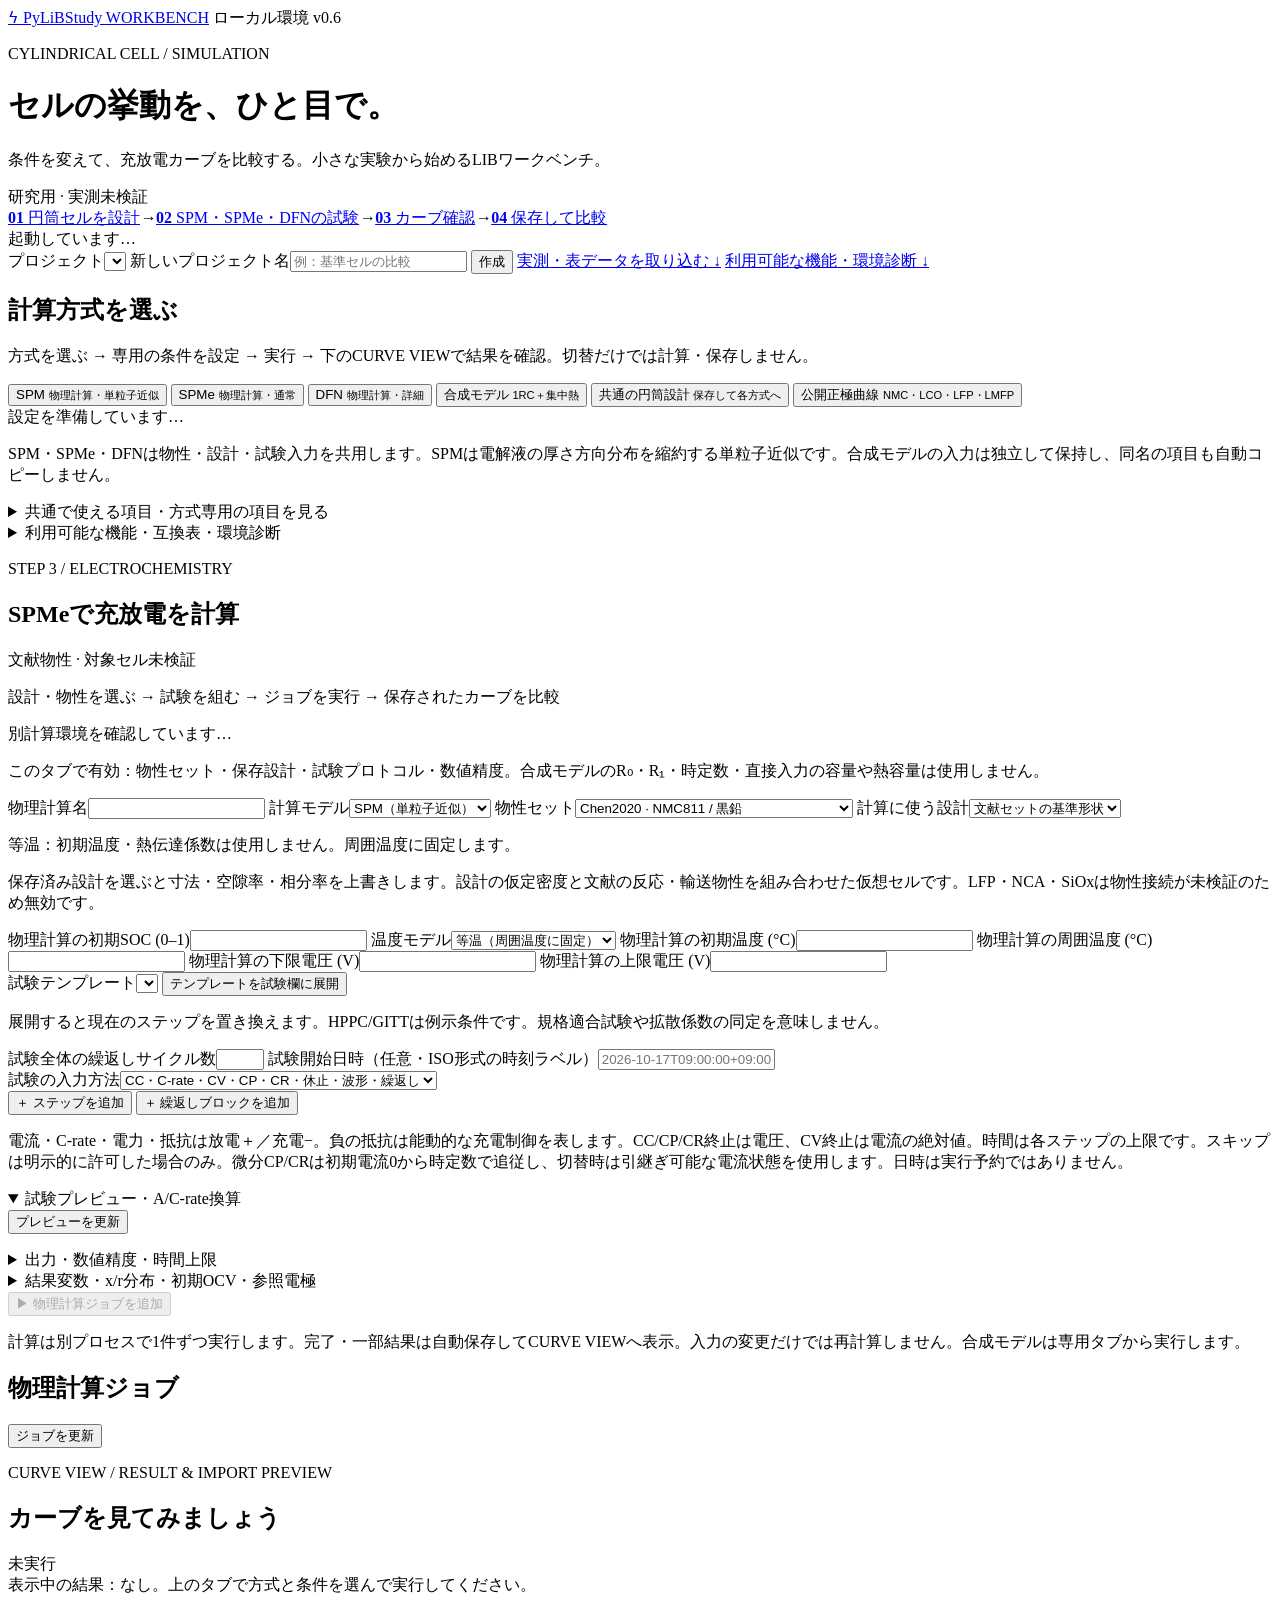
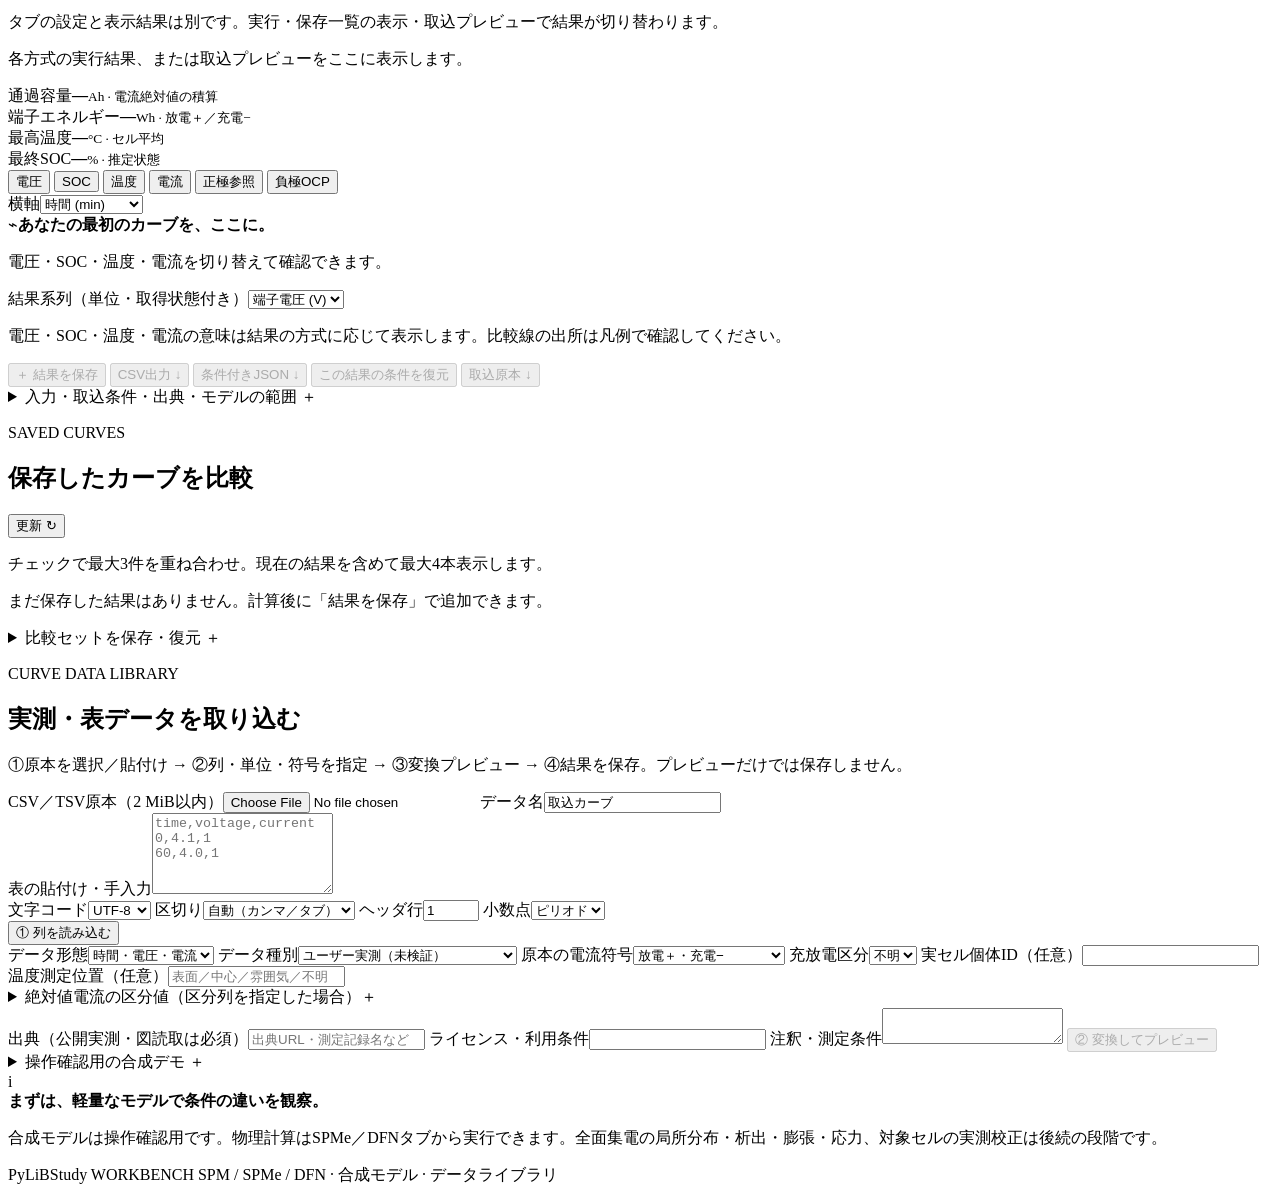
==== commit f62e9877: "20261017B" ====
--- a/pylibstudy/static/index.html
+++ b/pylibstudy/static/index.html
@@ -11,6 +11,7 @@
     <script defer src="/design.js"></script>
     <script defer src="/physics.js"></script>
     <script defer src="/capabilities.js"></script>
+    <script defer src="/results.js"></script>
     <script defer src="/model-tabs.js"></script>
     <script defer src="/cathodes.js"></script>
 </head>
@@ -361,6 +362,32 @@
                                                      step="any" type="number"></label>
                 </div>
             </details>
+            <details id="physics-result-settings">
+                <summary>結果変数・x/r分布・初期OCV・参照電極</summary>
+                <p class="field-note">
+                    基本7系列は常に保存。追加系列と分布を選択できます。取得できない変数は理由付きで記録します。</p>
+                <div class="fields two">
+                    <label>初期OCV (V・空欄は初期SOC)<input id="physics-initial_ocv_v" max="4.3" min="2" step="any"
+                                                            type="number"></label>
+                    <label>参照電極のセパレータ内相対位置 (0.05–0.95・空欄は無効)<input
+                            id="physics-reference_electrode_fraction" max="0.95" min="0.05" step="any"
+                            type="number"></label>
+                    <label>分布の最大時刻数<input id="physics-output-frames" max="61" min="2" required step="1"
+                                                  type="number"></label>
+                    <label>分布の最大座標点数<input id="physics-output-max_nodes" max="80" min="5" required
+                                                    step="1" type="number"></label>
+                </div>
+                <details>
+                    <summary>追加スカラー系列</summary>
+                    <div class="result-checks" id="physics-output-variables"></div>
+                </details>
+                <details>
+                    <summary>x/r分布</summary>
+                    <div class="result-checks" id="physics-output-distributions"></div>
+                </details>
+                <p class="field-note">
+                    初期OCVを指定した場合は初期SOCの入力を使用せず、PyBaMMの電極初期化からSOC帳簿の開始値を求めます。参照電極は1D仮想セル内の電解液電位の評価位置です。</p>
+            </details>
             <button class="primary" disabled id="physics-run" type="submit">▶ 物理計算ジョブを追加</button>
             <p class="field-note">
                 計算は別プロセスで1件ずつ実行します。完了・一部結果は自動保存してCURVE
@@ -516,6 +543,9 @@
                         <p>電圧・SOC・温度・電流を切り替えて確認できます。</p></div>
                 </div>
                 <div class="legend" id="legend"></div>
+                <label>結果系列（単位・取得状態付き）<select id="result-variable">
+                    <option value="voltage_v">端子電圧 (V)</option>
+                </select></label>
                 <p class="field-note" id="curve-meaning">
                     電圧・SOC・温度・電流の意味は結果の方式に応じて表示します。比較線の出所は凡例で確認してください。</p>
                 <div class="result-actions">
@@ -524,7 +554,73 @@
                     <button disabled id="json" type="button">条件付きJSON ↓</button>
                     <button class="text-button" disabled id="restore" type="button">この結果の条件を復元</button>
                     <button disabled id="original" type="button">取込原本 ↓</button>
-                </div>
+                    <a hidden id="spatial-csv">分布CSV ↓</a><a hidden id="citations-bib">引用BibTeX ↓</a>
+                </div>
+                <details hidden id="result-explorer">
+                    <summary>結果を詳しく見る：損失・電極SOH・x/r分布・実測残差</summary>
+                    <p class="field-note" id="result-explorer-note"></p>
+                    <div id="result-performance"></div>
+                    <details id="result-loss-details">
+                        <summary>時刻別の電圧成分・発熱成分</summary>
+                        <label>結果点の時刻<input id="result-time" min="0" step="1" type="range" value="0"></label>
+                        <p id="result-time-label"></p>
+                        <div id="result-loss-chart"></div>
+                        <div id="result-loss-table"></div>
+                    </details>
+                    <details id="result-spatial-details">
+                        <summary>x/r分布と時刻スライダー</summary>
+                        <label>分布変数<select id="result-spatial-variable"></select></label>
+                        <label>保存された分布時刻<input id="result-spatial-time" min="0" step="1" type="range"
+                                                        value="0"></label>
+                        <p id="result-spatial-label"></p>
+                        <div class="result-scientific-chart" id="result-spatial-chart"></div>
+                    </details>
+                    <details>
+                        <summary>dQ/dV・dV/dQ・パルス抵抗・GITT型指標</summary>
+                        <p class="field-note">
+                            保存済みカーブを後処理します。GITT型指標は休止・パルスの変化量で、拡散係数Dを意味しません。</p>
+                        <div class="fields two">
+                            <label>平滑化窓（奇数・1は無平滑）<input id="result-smoothing" max="31" min="1" step="2"
+                                                                   type="number" value="5"></label>
+                            <label>パルス評価遅延 (s)<input id="result-pulse-delay" max="600" min="0.1" step="any"
+                                                            type="number" value="10"></label>
+                            <label>GITT型の最小前後休止 (s)<input id="result-rest-min" max="3600" min="1" step="any"
+                                                                  type="number" value="30"></label>
+                            <label>微分の最小ΔV (V)<input id="result-delta-v" max="0.1" min="0.00000001" step="any"
+                                                          type="number" value="0.00001"></label>
+                        </div>
+                        <button id="result-postprocess" type="button">後処理を計算・保存</button>
+                    </details>
+                    <details id="result-residual-details">
+                        <summary>実測との条件照合・残差</summary>
+                        <p class="field-note">
+                            計算と取込データの区間・時間ずれを明示します。外挿や欠損・区間境界を跨ぐ補間はしません。測定位置と初期状態は別途確認してください。</p>
+                        <label>取込カーブ<select id="result-measured"></select></label>
+                        <div class="fields two">
+                            <label>計算区間<select id="result-sim-segment"></select></label><label>取込区間<select
+                                id="result-measured-segment"></select></label>
+                            <label>時間ずれ (s・計算時刻=測定時刻＋値)<input id="result-time-offset" step="any"
+                                                                            type="number" value="0"></label>
+                            <label>比較変数<select id="result-residual-variable">
+                                <option value="voltage_v">電圧 V</option>
+                                <option value="current_a">電流 A</option>
+                                <option value="temperature_c">温度 °C</option>
+                            </select></label>
+                        </div>
+                        <button id="result-compare" type="button">残差を計算・保存</button>
+                    </details>
+                    <p id="result-analysis-status" role="status"></p>
+                    <div id="result-analysis-output"></div>
+                    <label>保存した解析<select id="result-analysis-history"></select></label>
+                    <button id="result-analysis-open" type="button">解析を再表示</button>
+                    <div class="design-actions"><a hidden id="result-analysis-json">解析JSON ↓</a><a hidden
+                                                                                                     id="result-analysis-csv">解析CSV
+                        ↓</a></div>
+                    <details>
+                        <summary>結果変数の取得状態・単位・出典</summary>
+                        <div id="result-variable-catalog"></div>
+                    </details>
+                </details>
                 <details id="snapshot-details">
                     <summary>入力・取込条件・出典・モデルの範囲 <span>＋</span></summary>
                     <div id="snapshot">計算後に条件と制約が表示されます。</div>
@@ -594,6 +690,7 @@
                             <option value="user_measured">ユーザー実測（未検証）</option>
                             <option value="public_measured">公開実測（未検証）</option>
                             <option value="synthetic_demo">合成デモ</option>
+                            <option value="simulation_import">計算CSV再取込（元計算未確認）</option>
                             <option value="digitized">図から読取</option>
                         </select></label>
                         <label>原本の電流符号<select id="import-sign">
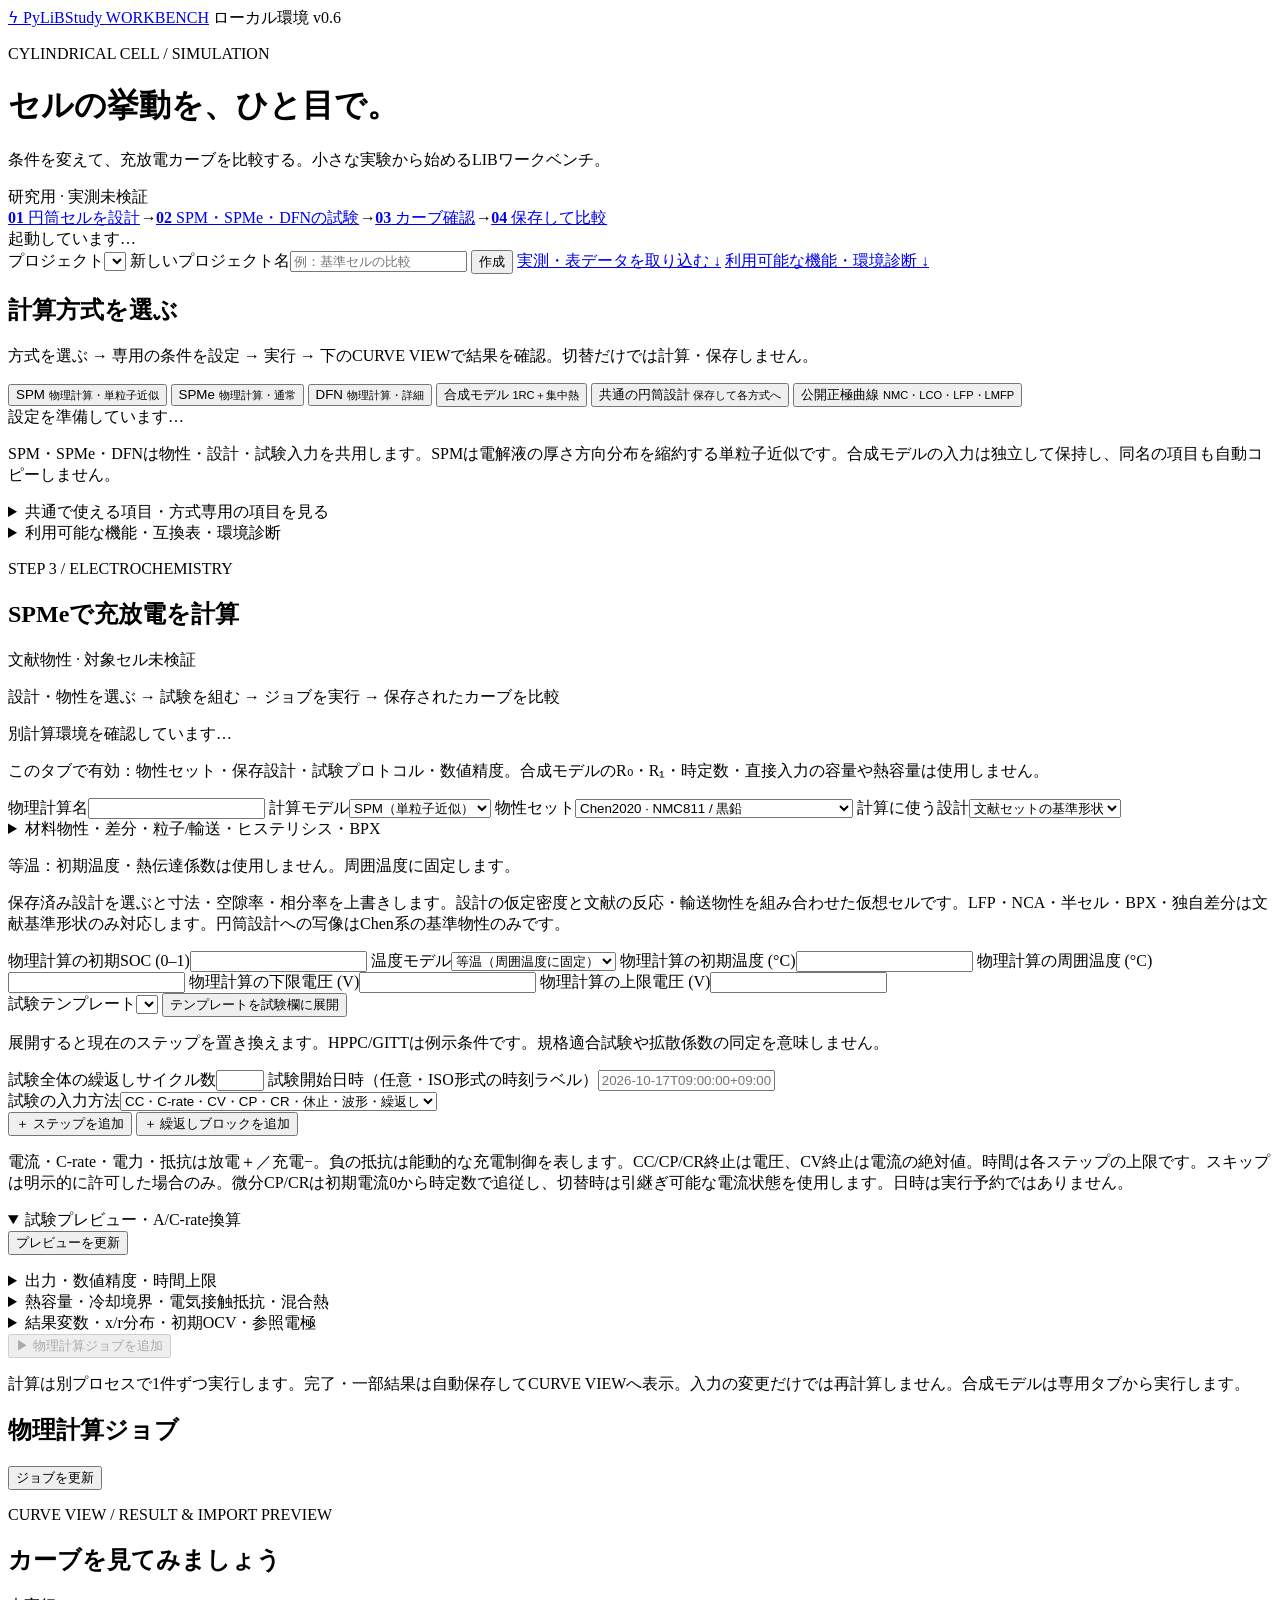
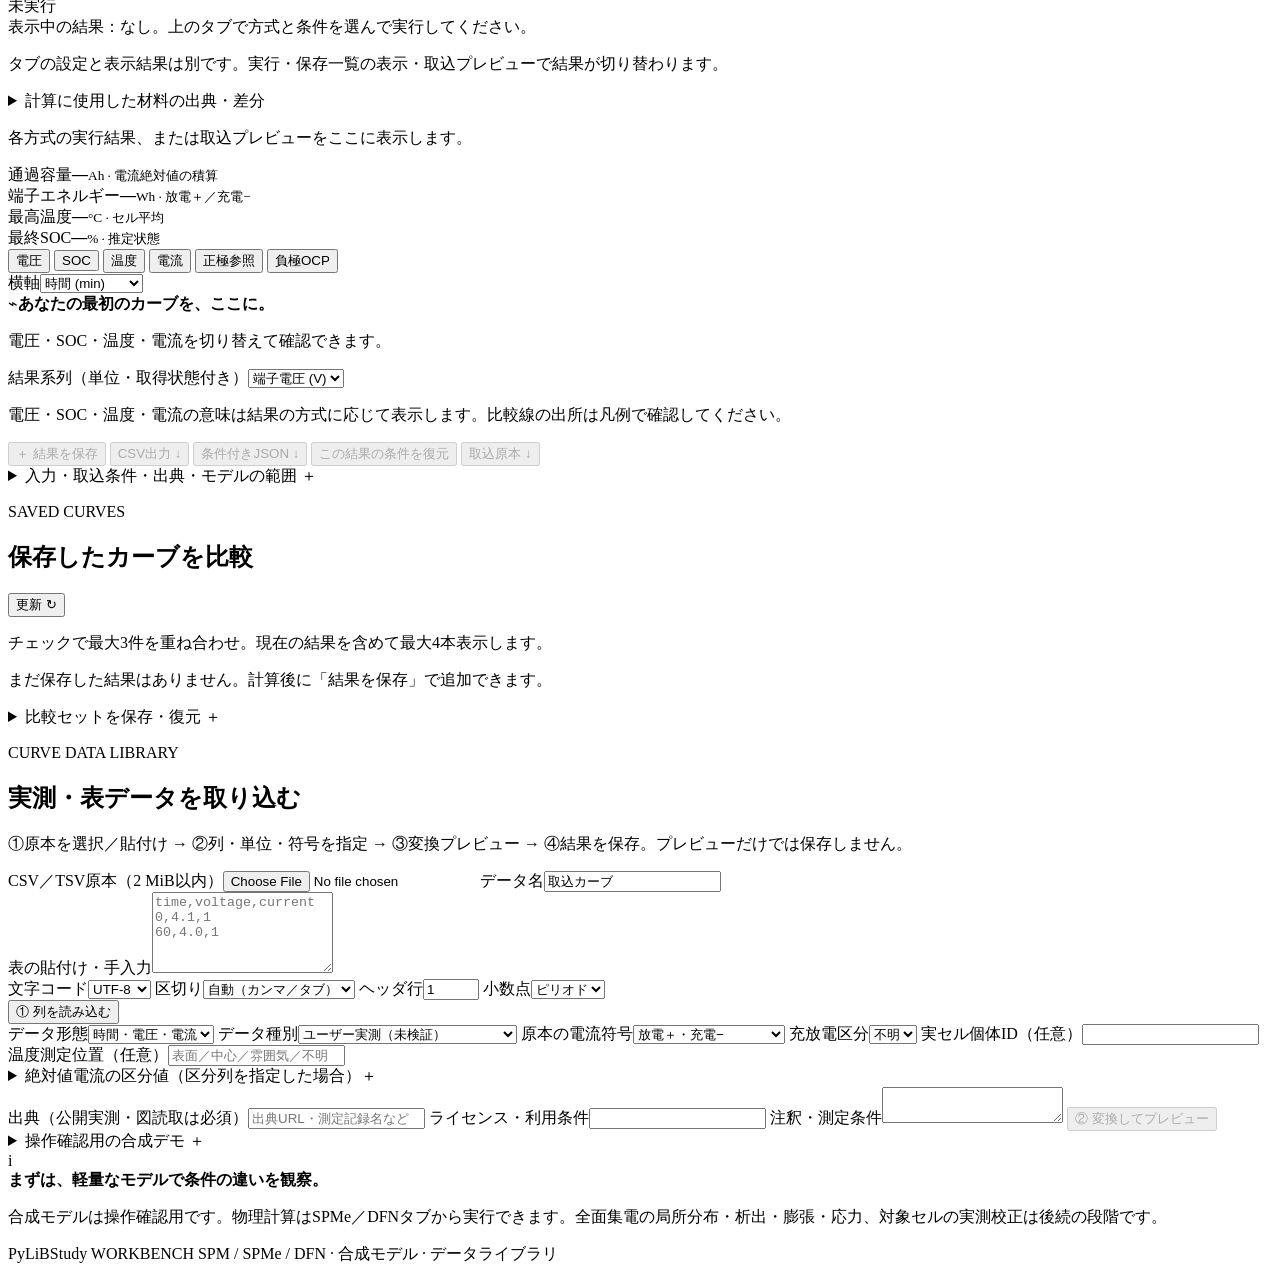
==== commit fa8df058: "20261017C" ====
--- a/pylibstudy/static/index.html
+++ b/pylibstudy/static/index.html
@@ -9,6 +9,7 @@
     <script defer src="/library.js"></script>
     <script defer src="/design-insights.js"></script>
     <script defer src="/design.js"></script>
+    <script defer src="/materials.js"></script>
     <script defer src="/physics.js"></script>
     <script defer src="/capabilities.js"></script>
     <script defer src="/results.js"></script>
@@ -109,8 +110,8 @@
                     </tr>
                     <tr>
                         <th scope="row">物性セット・対応材料</th>
-                        <td>○ Chen2020：NMC811/黒鉛</td>
-                        <td>○ Chen2020、composite：NMC811/黒鉛＋Si（等温のみ）</td>
+                        <td>○ Chen2020：NMC811/黒鉛、Prada2013：LFP、NCA_Kim2011：NCA（後2種は等温）</td>
+                        <td>○ Chen系、LFP、NCA、Xu2019正極半セル、BPX。集中熱はChen系のみ</td>
                         <td>— 文献物性ではなくNMC/LFPの模式OCV</td>
                     </tr>
                     <tr>
@@ -283,10 +284,52 @@
                     <option value="">文献セットの基準形状</option>
                 </select></label>
             </div>
+
+            <details id="material-settings">
+                <summary>材料物性・差分・粒子/輸送・ヒステリシス・BPX</summary>
+                <p class="field-note" id="material-selection-note">
+                    文献基準と独自差分を区別して保存します。対象セルは実測未校正。単位付きの物性名を使用してください。</p>
+                <div class="fields two">
+                    <label>粒子内濃度の近似<select id="material-particle"></select></label>
+                    <label>輸送効率モデル<select id="material-transport"></select></label>
+                    <label>複合負極SiのOCPヒステリシス<select id="material-silicon_ocp"></select></label>
+                    <label>拡散係数の方向依存<select id="material-diffusivity"></select></label>
+                    <label>交換電流密度の方向依存<select id="material-exchange_current"></select></label>
+                    <label>独自物性の出典・仮定<input id="material-source" maxlength="2000"
+                                                      placeholder="文献URL、測定条件、仮定・未校正など"></label>
+                </div>
+                <p class="field-note">方向別・ヒステリシス・tortuosity factorは追加物性が必要です。不足時はAPIが物性名を表示して拒否します。no
+                    particlesとMSMRは後続段階です。</p>
+                <details>
+                    <summary>独自ParameterValues差分</summary>
+                    <p class="field-note">値は数値、OCP曲線は {"kind":"ocp_table","points":[[0,4.3],[0.5,3.8],[1,3]]}
+                        形式です。曲線は化学量論0〜1の全域が必要です。独自Pythonコードは受け付けません。</p>
+                    <datalist id="material-parameter-keys"></datalist>
+                    <div id="material-overrides"></div>
+                    <button id="material-add-override" type="button">＋ 物性の差分</button>
+                </details>
+                <details>
+                    <summary>BPX 1.xファイルを使用</summary>
+                    <label>BPX JSON（DFN・単相・等温、500KB以内）<input accept=".json,application/json" id="material-bpx-file"
+                                                                     type="file"></label>
+                    <button id="material-bpx-clear" type="button">BPX入力を解除</button>
+                    <p class="field-note" id="material-bpx-status" role="status"></p>
+                </details>
+                <details id="material-browser">
+                    <summary>標準19物性セットの閲覧・比較</summary>
+                    <div class="fields two"><label>閲覧対象<select
+                            id="material-view"></select></label><label>比較対象<select
+                            id="material-compare"></select></label></div>
+                    <label>物性名で絞り込み<input id="material-filter"
+                                                  placeholder="diffusivity, OCP, porosity など"></label>
+                    <p class="field-note" id="material-description"></p>
+                    <div id="material-inventory"></div>
+                </details>
+            </details>
             <p aria-live="polite" class="field-note" id="physics-thermal-note">
                 等温：初期温度・熱伝達係数は使用しません。周囲温度に固定します。</p>
             <p class="field-note">
-                保存済み設計を選ぶと寸法・空隙率・相分率を上書きします。設計の仮定密度と文献の反応・輸送物性を組み合わせた仮想セルです。LFP・NCA・SiOxは物性接続が未検証のため無効です。</p>
+                保存済み設計を選ぶと寸法・空隙率・相分率を上書きします。設計の仮定密度と文献の反応・輸送物性を組み合わせた仮想セルです。LFP・NCA・半セル・BPX・独自差分は文献基準形状のみ対応します。円筒設計への写像はChen系の基準物性のみです。</p>
             <div class="fields two">
                 <label>物理計算の初期SOC (0–1)<input id="physics-initial_soc" max="1" min="0" required step="any"
                                                      type="number"></label>
@@ -358,9 +401,43 @@
                                               type="number"></label>
                     <label>ジョブの実時間上限 (s)<input id="physics-timeout_s" max="300" min="5" required
                                                         step="any" type="number"></label>
-                    <label>熱伝達係数 (W/m²/K)<input id="physics-heat_transfer_w_m2_k" max="100" min="0" required
-                                                     step="any" type="number"></label>
-                </div>
+                </div>
+            </details>
+            <details id="physics-thermal-settings">
+                <summary>熱容量・冷却境界・電気接触抵抗・混合熱</summary>
+                <p class="field-note">
+                    セル全体の集中熱です。文献の層別熱物性と、利用者が指定するJ/Kを区別します。設計帳簿の質量・比熱・接触率・ASRは転用しません。複合負極の集中熱には熱容量の明示入力が必要です。</p>
+                <div class="fields two">
+                    <label>セル熱容量の根拠<select id="thermal-capacity_mode">
+                        <option value="literature">文献の層別ρ・cp・厚さ</option>
+                        <option value="user">セル全体の熱容量を明示 (J/K)</option>
+                    </select></label>
+                    <label>セル全体の熱容量 (J/K)<input id="thermal-cell_heat_capacity_j_k" max="10000" min="0.1"
+                                                        step="any" type="number"></label>
+                    <label>セル−外側の熱伝達係数 (W/m²/K)<input id="physics-heat_transfer_w_m2_k" max="10000" min="0"
+                                                                required step="any" type="number"></label>
+                    <label>外側温度モデル<select id="thermal-surface_temperature">
+                        <option value="ambient">周囲温度境界</option>
+                        <option value="lumped">外側ノードの集中熱（2温度）</option>
+                    </select></label>
+                    <label>外側ノードの熱容量 (J/K)<input id="thermal-casing_heat_capacity_j_k" max="10000" min="0.1"
+                                                          step="any" type="number"></label>
+                    <label>外側−環境の熱抵抗 (K/W)<input id="thermal-environment_thermal_resistance_k_w" max="10000"
+                                                         min="0.001" step="any" type="number"></label>
+                    <label>冷却面積 (m²・空欄は文献/保存設計)<input id="thermal-cooling_area_m2" max="1"
+                                                                    min="0.000001" step="any" type="number"></label>
+                    <label>熱モデルのセル体積 (m³・空欄は文献/保存設計)<input id="thermal-cell_volume_m3" max="0.01"
+                                                                              min="0.0000001" step="any"
+                                                                              type="number"></label>
+                    <label>セルの電気接触抵抗 (Ω・0は無効)<input id="thermal-contact_resistance_ohm" max="0.1"
+                                                                 min="0" required step="any" type="number"></label>
+                    <label><input id="thermal-heat_of_mixing" type="checkbox">混合熱を計算（熱物性のある単相）</label>
+                    <label><input id="thermal-isothermal_heat_source" type="checkbox">等温でも熱源を計算</label>
+                </div>
+                <label>独自物性の出典・仮定（明示入力時は必須）<textarea id="thermal-source" maxlength="1000" placeholder="測定条件・文献・仮定を記入。仮定値は対象セル未校正として扱います。"
+                                                                       rows="2"></textarea></label>
+                <p class="field-note">
+                    接触抵抗は電気抵抗で、端子電圧とI²Rに反映します。2温度ではセル側と外側を別容量として扱うため、重複しない熱容量配分を指定してください。端面の局所集電・局所温度・熱接触抵抗は計算しません。外側ノードはモデル上の温度であり実缶温度として未校正です。</p>
             </details>
             <details id="physics-result-settings">
                 <summary>結果変数・x/r分布・初期OCV・参照電極</summary>
@@ -513,6 +590,11 @@
                 </div>
                 <p class="result-notice" id="result-relationship" role="status">
                     タブの設定と表示結果は別です。実行・保存一覧の表示・取込プレビューで結果が切り替わります。</p>
+                <details>
+                    <summary>計算に使用した材料の出典・差分</summary>
+                    <p id="result-material-source"></p>
+                    <div id="result-material-differences"></div>
+                </details>
                 <p class="result-meta" id="result-meta">各方式の実行結果、または取込プレビューをここに表示します。</p>
                 <div class="metrics">
                     <div><span>通過容量</span><strong id="metric-capacity">—</strong><small>Ah ·
@@ -560,6 +642,13 @@
                     <summary>結果を詳しく見る：損失・電極SOH・x/r分布・実測残差</summary>
                     <p class="field-note" id="result-explorer-note"></p>
                     <div id="result-performance"></div>
+                    <details id="result-thermal-details">
+                        <summary>熱収支・熱物性の根拠・発熱比較</summary>
+                        <div id="result-thermal-summary"></div>
+                        <p class="field-note">
+                            保存履歴の比較チェックで選んだ計算を並べます。条件差を表示し、自動整列しません。系列メニューで「接触を含む合計発熱」や温度を重ねて確認できます。</p>
+                        <div id="result-thermal-comparison"></div>
+                    </details>
                     <details id="result-loss-details">
                         <summary>時刻別の電圧成分・発熱成分</summary>
                         <label>結果点の時刻<input id="result-time" min="0" step="1" type="range" value="0"></label>
